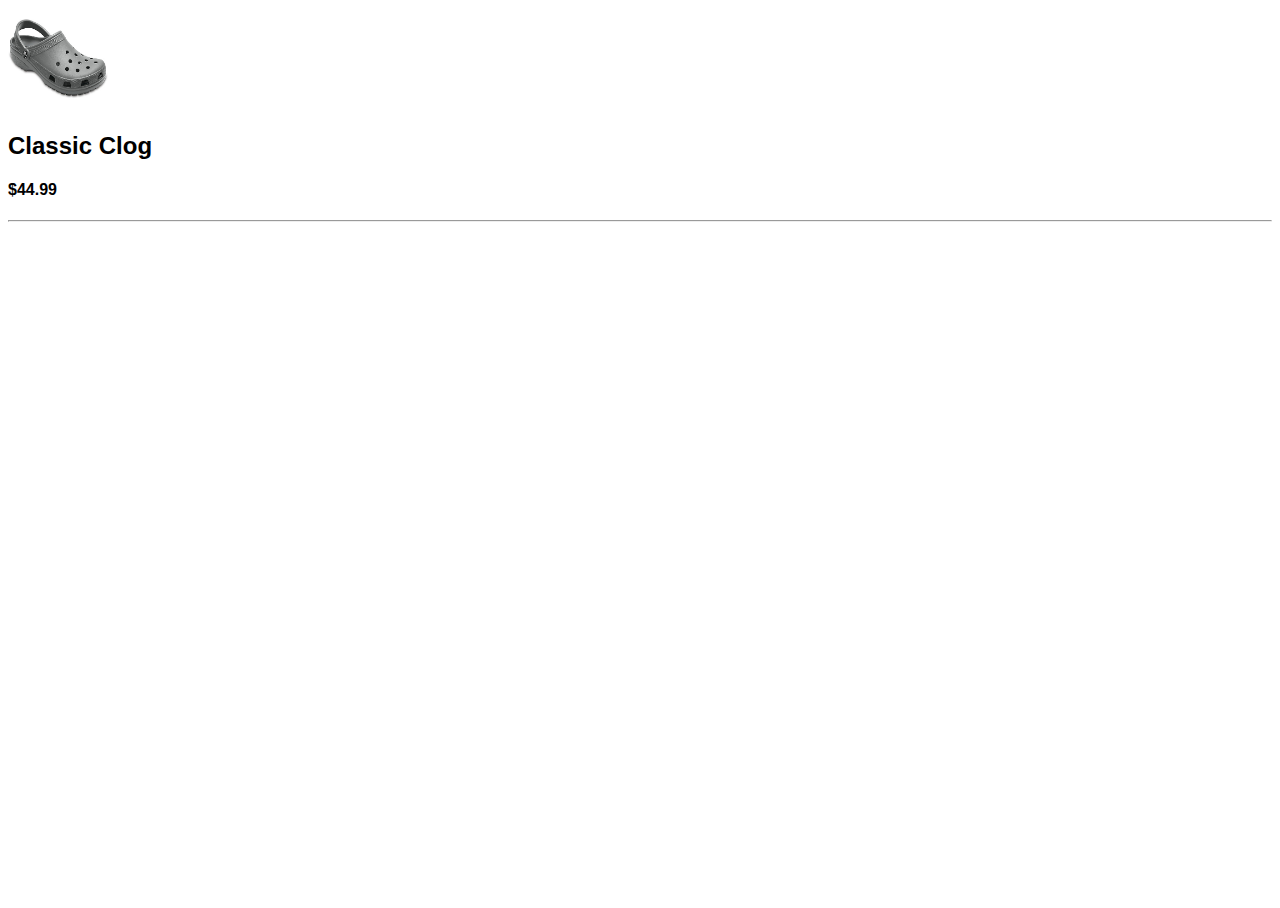
==== product.html @ 46aa4936 "singular product page" ====
<!DOCTYPE html>

<html lang="en">
  <head>
    <meta charset="utf-8" />

    <title>eCrocs</title>
    <meta
      name="description"
      content="A site for INF 124 ecommerce project - selling eCrocs"
    />
    <meta name="author" content="Garry Fanata, Joshua Kuan" />

    <link rel="stylesheet" href="css/styles.css?v=1.0" />
  </head>

  <body>
    <div class="container">
      <div class="half" style="display: inline;">
        <img
          src="assets/10001/product_0.jpg"
          style="width: 100px; height: 100px;"
        />
      </div>
      <div class="half">
        <h2>Classic Clog</h2>
        <h4>$44.99</h4>
        <hr />
      </div>
    </div>
    <script src="js/product.js"></script>
  </body>
</html>
---- css/styles.css ----
h1 {
  font-family: "AG Book Rounded";
}
html,
body {
  /* background: #5c746a;
  background: url([data-uri])
    repeat; */
  height: 100%;
  font-family: "Open Sans Condensed", sans-serif;
}
a {
  text-decoration: none;
}
.card {
  font-size: 1.15em;
  width: 350px;
  background-color: white;
  border-radius: 5px;
  box-shadow: 1px 2px 3px 1px rgba(0, 0, 0, 0.2),
    1px 4px 4px 1px rgba(0, 0, 0, 0.19);
  color: black;
  text-align: center;
  font-weight: 700;
}
.card .title {
  font-size: 1.27em;
  padding: 10px;
}
.card img {
  width: 160px;
  height: 134px;
  padding: 20px;
}

.card .price {
  display: block;
}

.colors {
  display: flex;
  flex-direction: row;
  justify-content: center;
  padding: 5px;
}
.colors .circle {
  width: 25px;
  height: 25px;
  border-radius: 50%;
  border: 2px double gray;
  display: flex;
  flex-direction: column;
  margin: 3px;
}

.colors .circle-active {
  width: 25px;
  height: 25px;
  border-radius: 50%;
  border: 2px double gray;
  display: flex;
  flex-direction: column;
  margin: 3px;
}

table {
  border-spacing: 20px;
}

.container {
  height: 100%;
  width: 100%;
}
.half {
}
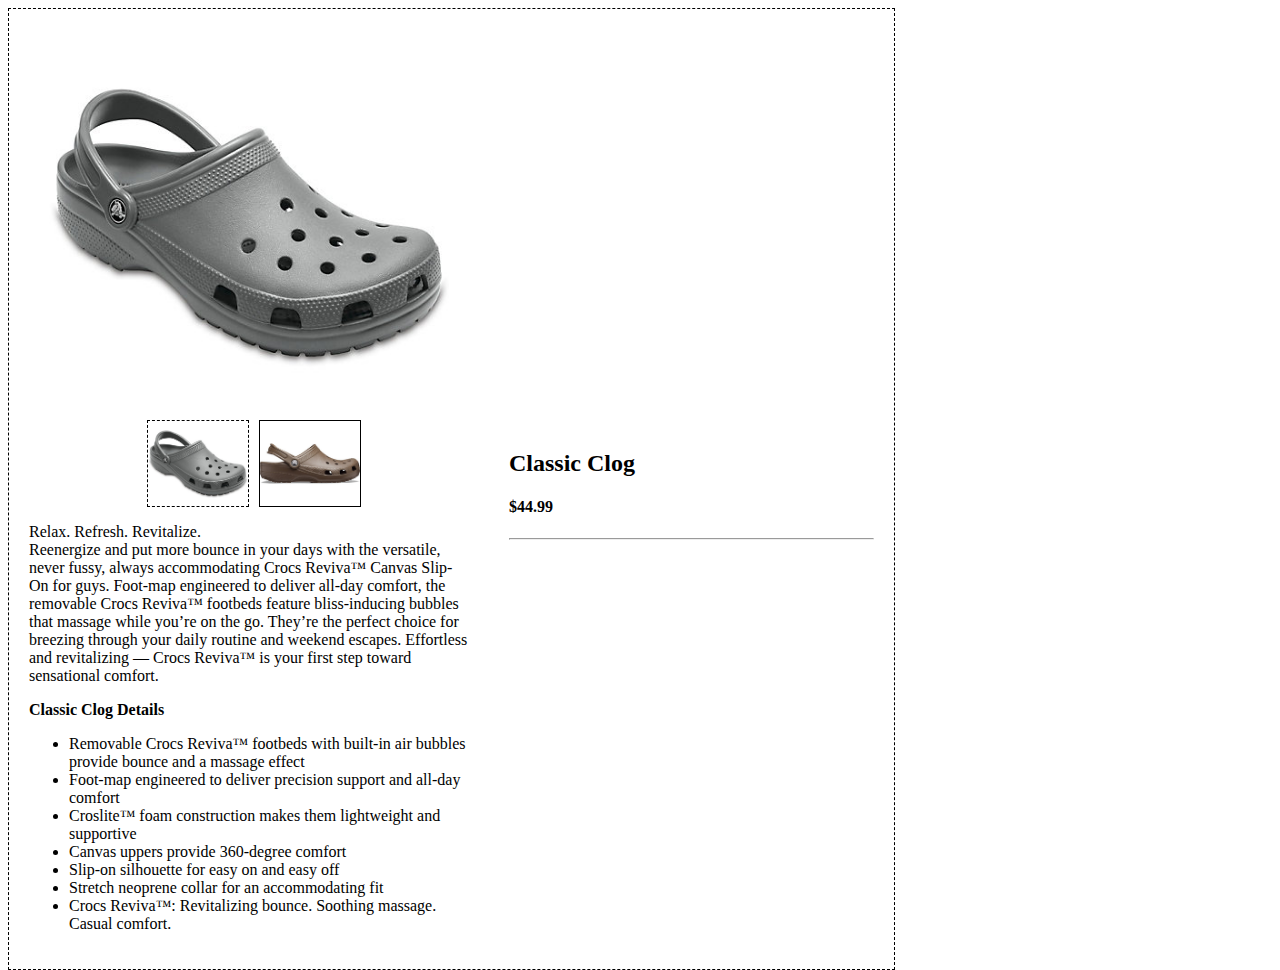
==== commit ea7ec26d: "started initial product page" ====
--- a/product.html
+++ b/product.html
@@ -10,19 +10,58 @@
       content="A site for INF 124 ecommerce project - selling eCrocs"
     />
     <meta name="author" content="Garry Fanata, Joshua Kuan" />
+    <link
+      href="http://db.onlinewebfonts.com/c/158a997f8a01e5bd6f96844ae5739add?family=AG+Book+Rounded"
+      rel="stylesheet"
+      type="text/css"
+    />
 
     <link rel="stylesheet" href="css/styles.css?v=1.0" />
   </head>
 
   <body>
-    <div class="container">
-      <div class="half" style="display: inline;">
-        <img
-          src="assets/10001/product_0.jpg"
-          style="width: 100px; height: 100px;"
-        />
+    <div class="product">
+      <div class="product-left">
+        <img src="assets/10001/product_0.jpg" class="main" />
+        <div class="selector">
+          <img src="assets/10001/product_0.jpg" class="active" />
+          <img src="assets/10001/color_1.jpg" />
+        </div>
+
+        <p>
+          Relax. Refresh. Revitalize.
+          <br />
+
+          Reenergize and put more bounce in your days with the versatile, never
+          fussy, always accommodating Crocs Reviva™ Canvas Slip-On for guys.
+          Foot-map engineered to deliver all-day comfort, the removable Crocs
+          Reviva™ footbeds feature bliss-inducing bubbles that massage while
+          you’re on the go. They’re the perfect choice for breezing through your
+          daily routine and weekend escapes. Effortless and revitalizing — Crocs
+          Reviva™ is your first step toward sensational comfort.
+        </p>
+        <span class="detail-title">Classic Clog Details</span>
+        <ul>
+          <li>
+            Removable Crocs Reviva™ footbeds with built-in air bubbles provide
+            bounce and a massage effect
+          </li>
+          <li>
+            Foot-map engineered to deliver precision support and all-day comfort
+          </li>
+          <li>
+            Croslite™ foam construction makes them lightweight and supportive
+          </li>
+          <li>Canvas uppers provide 360-degree comfort</li>
+          <li>Slip-on silhouette for easy on and easy off</li>
+          <li>Stretch neoprene collar for an accommodating fit</li>
+          <li>
+            Crocs Reviva™: Revitalizing bounce. Soothing massage. Casual
+            comfort.
+          </li>
+        </ul>
       </div>
-      <div class="half">
+      <div class="product-right">
         <h2>Classic Clog</h2>
         <h4>$44.99</h4>
         <hr />
--- a/css/styles.css
+++ b/css/styles.css
@@ -1,22 +1,90 @@
-h1 {
-  font-family: "AG Book Rounded";
-}
 html,
 body {
   /* background: #5c746a;
   background: url([data-uri])
     repeat; */
   height: 100%;
+}
+.homepage {
+  background-color: #7acf52;
+  min-height: 80vh;
+  text-align: center;
+}
+
+.logo {
+  font-family: "AG Book Rounded";
+  font-size: 14rem;
+  color: white;
+  text-align: center;
+  padding-bottom: 1px;
+  margin-bottom: -35px;
+  text-shadow: 5px 5px black;
+  /* -webkit-text-stroke: 2px black; */
+}
+
+.logo::first-letter {
+  font-size: 9rem;
+}
+
+.slogan {
+  font-family: "AG Book Rounded";
+  font-size: 2.5rem;
+  color: yellow;
+  text-align: center;
+  letter-spacing: 5px;
+  text-shadow: 2px 2px black;
+}
+
+.description {
+  font-family: "AG Book Rounded";
+  font-size: 1.5rem;
+  color: black;
+  padding-top: 20px;
+  max-width: 60vw;
+  letter-spacing: 2px;
+  display: inline-block;
+}
+
+a.button1 {
+  display: inline-block;
+  padding: 0.5em 2.2em;
+  border: 0.1em solid #ffffff;
+  margin: 1.5em 1.3em 1.3em 0;
+  border-radius: 0.12em;
+  box-sizing: border-box;
+  text-decoration: none;
+  font-family: "Roboto", sans-serif;
+  font-weight: 300;
+  color: #ffffff;
+  text-align: center;
+  font-weight: bold;
+  transition: all 0.2s;
+  border-radius: 2em;
+}
+a.button1:hover {
+  color: #7acf52;
+  background-color: #ffffff;
+}
+@media all and (max-width: 30em) {
+   a.button1 {
+    display: block;
+    margin: 0.4em auto;
+  }
+}
+
+body.products {
+  background-color: lightskyblue;
   font-family: "Open Sans Condensed", sans-serif;
 }
-a {
+.card a {
   text-decoration: none;
 }
 .card {
   font-size: 1.15em;
-  width: 350px;
+  width: 370px;
+  height: 320px;
   background-color: white;
-  border-radius: 5px;
+  border-radius: 8px;
   box-shadow: 1px 2px 3px 1px rgba(0, 0, 0, 0.2),
     1px 4px 4px 1px rgba(0, 0, 0, 0.19);
   color: black;
@@ -65,11 +133,54 @@
 
 table {
   border-spacing: 20px;
+  align-items: center;
+  margin-left: auto;
+  margin-right: auto;
+}
+th {
+  text-align: left;
+  font-size: 1.7em;
 }
 
-.container {
-  height: 100%;
-  width: 100%;
+.product {
+  display: flex;
+  max-width: 70%;
+  justify-content: center;
+  display: flex;
+  align-items: center;
+  border: thin dashed;
 }
-.half {
+
+.product-left,
+.product-right {
+  max-width: 50%;
+  width: 50%;
+  justify-content: center;
+  margin: 20px;
 }
+.product .selector img.active {
+  border: dashed thin;
+}
+.product img.main {
+  width: 400px;
+  height: 351px;
+  padding: 20px;
+  margin-left: auto;
+  margin-right: auto;
+  display: block;
+}
+.product .selector {
+  justify-content: center;
+  display: flex;
+  align-items: center;
+}
+.product .selector img {
+  width: 100px;
+  height: 85px;
+  border: solid thin;
+  margin-left: 10px;
+}
+.product .detail-title {
+  font-weight: 700;
+  display: inline;
+}
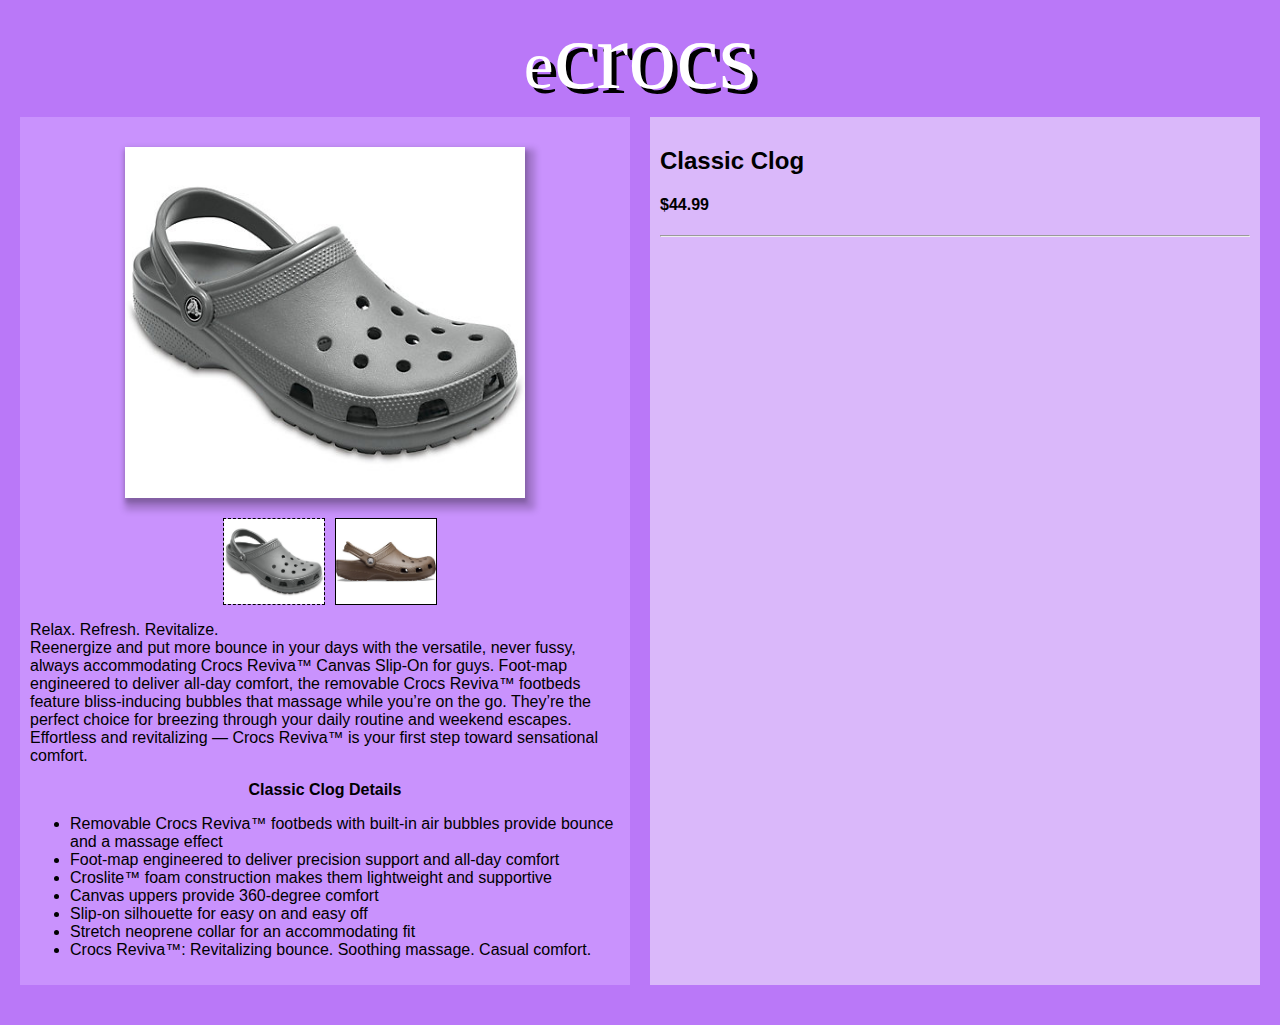
==== commit 1be0629e: "made product responsive for web" ====
--- a/product.html
+++ b/product.html
@@ -19,7 +19,13 @@
     <link rel="stylesheet" href="css/styles.css?v=1.0" />
   </head>
 
-  <body>
+  <body style="margin: 0;">
+    <div class="productheader">
+      <div class="logo">
+        <a href="/">ecrocs</a>
+      </div>
+    </div>
+
     <div class="product">
       <div class="product-left">
         <img src="assets/10001/product_0.jpg" class="main" />
@@ -31,7 +37,6 @@
         <p>
           Relax. Refresh. Revitalize.
           <br />
-
           Reenergize and put more bounce in your days with the versatile, never
           fussy, always accommodating Crocs Reviva™ Canvas Slip-On for guys.
           Foot-map engineered to deliver all-day comfort, the removable Crocs
--- a/css/styles.css
+++ b/css/styles.css
@@ -36,12 +36,12 @@
 }
 
 .description {
-  font-family: "AG Book Rounded";
+  font-family: "Open Sans Condensed", sans-serif;
   font-size: 1.5rem;
   color: black;
   padding-top: 20px;
   max-width: 60vw;
-  letter-spacing: 2px;
+  font-weight: bold;
   display: inline-block;
 }
 
@@ -72,11 +72,63 @@
   }
 }
 
+.aboutus {
+  text-align: center;
+}
+
+.aboutheading {
+  font-family: "AG Book Rounded";
+  font-size: 6rem;
+  color: #7acf52;
+  text-align: center;
+  padding-bottom: 1px;
+  margin-top: 35px;
+  text-shadow: 3px 3px black;
+}
+
+.pictures {
+  margin-top: 50px;
+  display: flex;
+  justify-content: center;
+}
+
+.pictures img {
+  margin-left: 5vw;
+  margin-right: 5vw;
+  max-width: 20vw;
+  border-radius: 50%;
+  display: inline-block;
+  margin-bottom: -10px;
+  box-shadow: 0 5px 15px 0 black;
+}
+
+.pictures h1 {
+  font-family: "Open Sans Condensed", sans-serif;
+  font-size: 2em;
+  font-weight: bold;
+  padding-top: -15px;
+}
+
+.pictures h2 {
+  font-family: "Open Sans Condensed", sans-serif;
+  font-size: 1em;
+  font-weight: bold;
+  margin-top: -15px;
+}
+
+html,
+body {
+  /* background: #5c746a;
+  background: url([data-uri])
+    repeat; */
+  height: 100%;
+}
+
 body.products {
   background-color: lightskyblue;
   font-family: "Open Sans Condensed", sans-serif;
 }
-.card a {
+.products a {
   text-decoration: none;
 }
 .card {
@@ -141,33 +193,63 @@
   text-align: left;
   font-size: 1.7em;
 }
+.products .logo {
+  font-size: 6rem;
+}
+
+.products .logo::first-letter {
+  font-size: 4.2rem;
+}
+
+.products .logo a:visited,
+.products .logo a:link {
+  color: white;
+}
 
 .product {
   display: flex;
-  max-width: 70%;
-  justify-content: center;
-  display: flex;
-  align-items: center;
-  border: thin dashed;
+  background-color: rgb(186, 120, 248);
+  justify-content: space-between;
+  align-content: center;
+  flex-wrap: wrap;
+  flex-basis: 100%;
+  font-family: "Open Sans Condensed", sans-serif;
 }
 
 .product-left,
 .product-right {
-  max-width: 50%;
-  width: 50%;
+  flex: 1;
+  width: auto;
   justify-content: center;
   margin: 20px;
-}
+  padding: 10px;
+  margin-top: 40px;
+  margin-bottom: 40px;
+  min-width: 450px;
+}
+
+.product-left {
+  background-color: rgb(201, 146, 253);
+  display: flex;
+  flex-direction: column;
+  align-items: center;
+  margin-right: 0px;
+}
+
+.product-right {
+  background-color: rgb(218, 184, 250);
+}
+
 .product .selector img.active {
   border: dashed thin;
 }
+
 .product img.main {
   width: 400px;
   height: 351px;
-  padding: 20px;
-  margin-left: auto;
-  margin-right: auto;
-  display: block;
+  margin: 20px;
+  box-shadow: 5px 7px 7px 5px rgba(0, 0, 0, 0.2),
+    1px 4px 4px 1px rgba(0, 0, 0, 0.19);
 }
 .product .selector {
   justify-content: center;
@@ -184,3 +266,21 @@
   font-weight: 700;
   display: inline;
 }
+
+.productheader {
+  background-color: rgb(186, 120, 248);
+}
+
+.productheader .logo {
+  font-size: 6rem;
+}
+
+.productheader .logo::first-letter {
+  font-size: 4.2rem;
+}
+
+.productheader .logo a:visited,
+.productheader .logo a:link {
+  color: white;
+  text-decoration: none;
+}
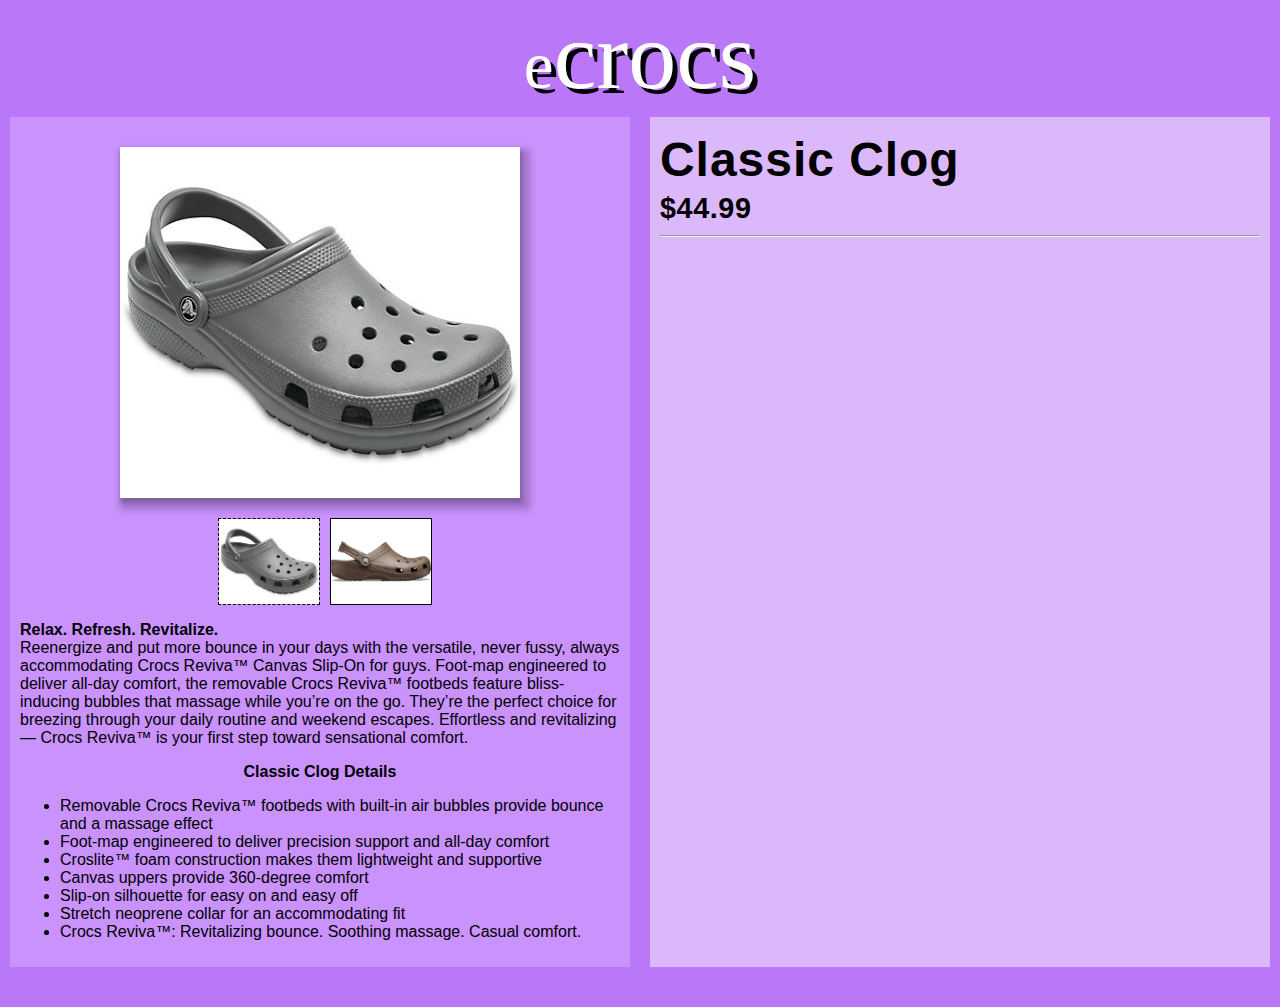
==== commit 9925f192: "minor edits to make work with tomcat deployment" ====
--- a/product.html
+++ b/product.html
@@ -22,7 +22,7 @@
   <body style="margin: 0;">
     <div class="productheader">
       <div class="logo">
-        <a href="/">ecrocs</a>
+        <a href="../">ecrocs</a>
       </div>
     </div>
 
--- a/css/styles.css
+++ b/css/styles.css
@@ -55,6 +55,7 @@
   text-decoration: none;
   font-family: "Roboto", sans-serif;
   font-weight: 300;
+  font-size: 1.2em;
   color: #ffffff;
   text-align: center;
   font-weight: bold;
@@ -114,6 +115,7 @@
   font-size: 1em;
   font-weight: bold;
   margin-top: -15px;
+  margin-bottom: 25px;
 }
 
 html,
@@ -155,6 +157,7 @@
 
 .card .price {
   display: block;
+  font-size: 1.4em;
 }
 
 .colors {
@@ -206,10 +209,28 @@
   color: white;
 }
 
+.productheader {
+  background-color: rgb(186, 120, 248);
+}
+
+.productheader .logo {
+  font-size: 6rem;
+}
+
+.productheader .logo::first-letter {
+  font-size: 4.2rem;
+}
+
+.productheader .logo a:visited,
+.productheader .logo a:link {
+  color: white;
+  text-decoration: none;
+}
+
 .product {
   display: flex;
   background-color: rgb(186, 120, 248);
-  justify-content: space-between;
+  justify-content: space-around;
   align-content: center;
   flex-wrap: wrap;
   flex-basis: 100%;
@@ -221,11 +242,13 @@
   flex: 1;
   width: auto;
   justify-content: center;
-  margin: 20px;
+  margin: 10px;
   padding: 10px;
   margin-top: 40px;
   margin-bottom: 40px;
   min-width: 450px;
+  /* box-shadow: 2px 4px 4px 2px rgba(0, 0, 0, 0.2),
+    1px 4px 4px 1px rgba(0, 0, 0, 0.19); */
 }
 
 .product-left {
@@ -233,7 +256,6 @@
   display: flex;
   flex-direction: column;
   align-items: center;
-  margin-right: 0px;
 }
 
 .product-right {
@@ -250,7 +272,13 @@
   margin: 20px;
   box-shadow: 5px 7px 7px 5px rgba(0, 0, 0, 0.2),
     1px 4px 4px 1px rgba(0, 0, 0, 0.19);
-}
+  transition: transform 0.3s;
+}
+
+.product img.main:hover {
+  transform: scale(1.5);
+}
+
 .product .selector {
   justify-content: center;
   display: flex;
@@ -261,26 +289,31 @@
   height: 85px;
   border: solid thin;
   margin-left: 10px;
+  transition: transform 0.3s;
+}
+
+.product .selector img:hover {
+  transform: scale(1.1);
 }
 .product .detail-title {
   font-weight: 700;
   display: inline;
 }
 
-.productheader {
-  background-color: rgb(186, 120, 248);
-}
-
-.productheader .logo {
-  font-size: 6rem;
-}
-
-.productheader .logo::first-letter {
-  font-size: 4.2rem;
-}
-
-.productheader .logo a:visited,
-.productheader .logo a:link {
-  color: white;
-  text-decoration: none;
-}
+.product-left p::first-line {
+  font-weight: bold;
+}
+
+.product-right h2 {
+  margin-top: 5px;
+  margin-bottom: 0px;
+  font-size: 3em;
+  letter-spacing: 0.02em;
+}
+
+.product-right h4 {
+  margin-top: 5px;
+  margin-bottom: 10px;
+  font-size: 1.8em;
+  letter-spacing: 0.02em;
+}
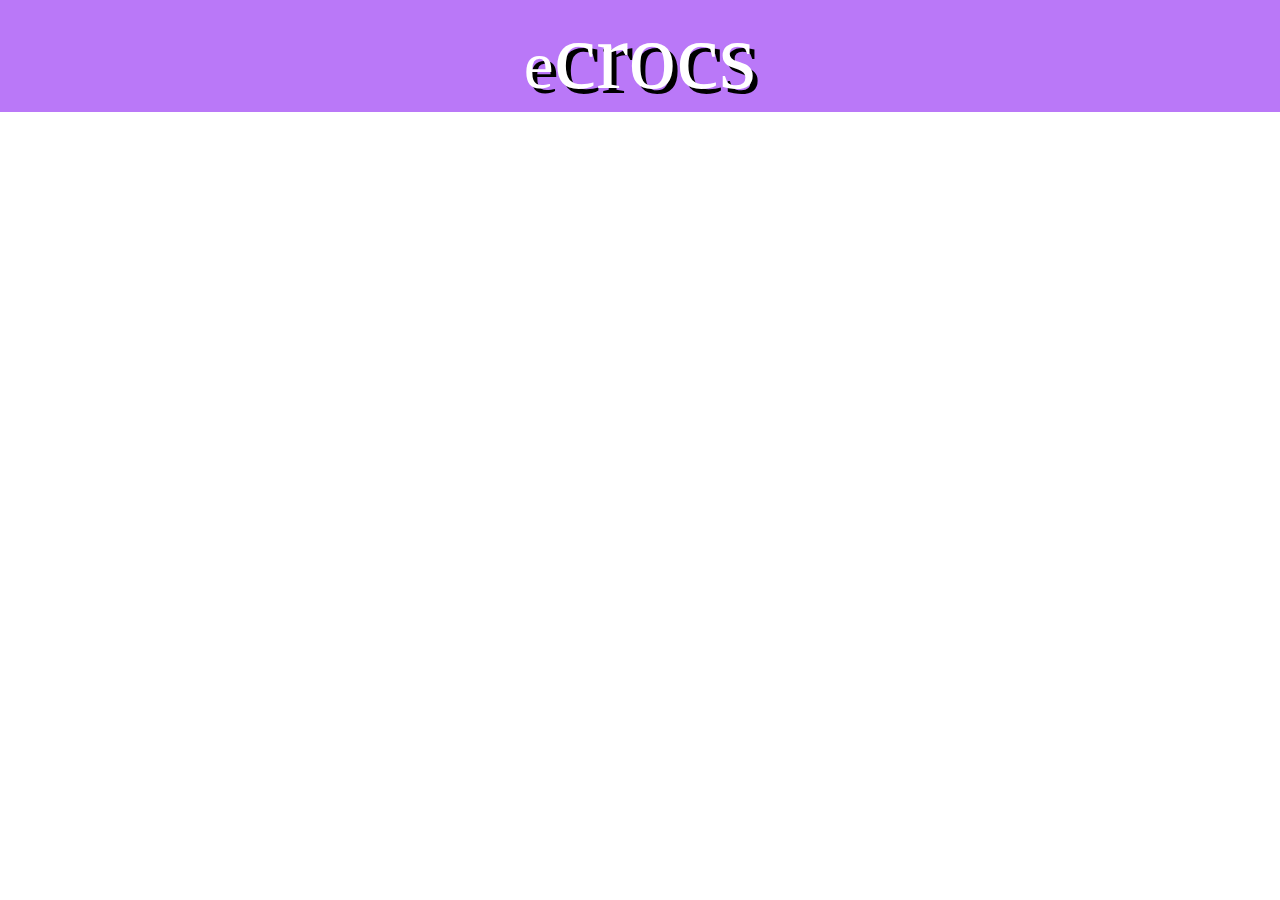
==== commit 099a2f56: "finished product page, unstylized" ====
--- a/product.html
+++ b/product.html
@@ -22,56 +22,10 @@
   <body style="margin: 0;">
     <div class="productheader">
       <div class="logo">
-        <a href="../">ecrocs</a>
+        <a href="../products.html">ecrocs</a>
       </div>
     </div>
 
-    <div class="product">
-      <div class="product-left">
-        <img src="assets/10001/product_0.jpg" class="main" />
-        <div class="selector">
-          <img src="assets/10001/product_0.jpg" class="active" />
-          <img src="assets/10001/color_1.jpg" />
-        </div>
-
-        <p>
-          Relax. Refresh. Revitalize.
-          <br />
-          Reenergize and put more bounce in your days with the versatile, never
-          fussy, always accommodating Crocs Reviva™ Canvas Slip-On for guys.
-          Foot-map engineered to deliver all-day comfort, the removable Crocs
-          Reviva™ footbeds feature bliss-inducing bubbles that massage while
-          you’re on the go. They’re the perfect choice for breezing through your
-          daily routine and weekend escapes. Effortless and revitalizing — Crocs
-          Reviva™ is your first step toward sensational comfort.
-        </p>
-        <span class="detail-title">Classic Clog Details</span>
-        <ul>
-          <li>
-            Removable Crocs Reviva™ footbeds with built-in air bubbles provide
-            bounce and a massage effect
-          </li>
-          <li>
-            Foot-map engineered to deliver precision support and all-day comfort
-          </li>
-          <li>
-            Croslite™ foam construction makes them lightweight and supportive
-          </li>
-          <li>Canvas uppers provide 360-degree comfort</li>
-          <li>Slip-on silhouette for easy on and easy off</li>
-          <li>Stretch neoprene collar for an accommodating fit</li>
-          <li>
-            Crocs Reviva™: Revitalizing bounce. Soothing massage. Casual
-            comfort.
-          </li>
-        </ul>
-      </div>
-      <div class="product-right">
-        <h2>Classic Clog</h2>
-        <h4>$44.99</h4>
-        <hr />
-      </div>
-    </div>
     <script src="js/product.js"></script>
   </body>
 </html>
--- a/css/styles.css
+++ b/css/styles.css
@@ -241,14 +241,11 @@
 .product-right {
   flex: 1;
   width: auto;
-  justify-content: center;
   margin: 10px;
   padding: 10px;
   margin-top: 40px;
   margin-bottom: 40px;
   min-width: 450px;
-  /* box-shadow: 2px 4px 4px 2px rgba(0, 0, 0, 0.2),
-    1px 4px 4px 1px rgba(0, 0, 0, 0.19); */
 }
 
 .product-left {
@@ -263,7 +260,7 @@
 }
 
 .product .selector img.active {
-  border: dashed thin;
+  border: solid blue;
 }
 
 .product img.main {
@@ -272,6 +269,8 @@
   margin: 20px;
   box-shadow: 5px 7px 7px 5px rgba(0, 0, 0, 0.2),
     1px 4px 4px 1px rgba(0, 0, 0, 0.19);
+  padding: 10px;
+  background-color: white;
   transition: transform 0.3s;
 }
 
@@ -279,7 +278,7 @@
   transform: scale(1.5);
 }
 
-.product .selector {
+.product .selector.center {
   justify-content: center;
   display: flex;
   align-items: center;
@@ -287,15 +286,17 @@
 .product .selector img {
   width: 100px;
   height: 85px;
-  border: solid thin;
+  border: solid gray;
   margin-left: 10px;
+  padding: 5px;
+  background-color: white;
   transition: transform 0.3s;
 }
 
 .product .selector img:hover {
   transform: scale(1.1);
 }
-.product .detail-title {
+.product .bold {
   font-weight: 700;
   display: inline;
 }
@@ -317,3 +318,86 @@
   font-size: 1.8em;
   letter-spacing: 0.02em;
 }
+.product-right img.small {
+  width: 60px;
+  height: 40px;
+  border: solid gray;
+}
+.product-right .color-text,
+.product-right .size-text {
+  margin-right: 5px;
+}
+.product-right .size-selector {
+  display: flex;
+  align-items: left;
+}
+.product-right .size {
+  border: solid gray;
+  padding: 10px;
+  background-color: white;
+  width: 10px;
+  height: 10px;
+  justify-content: center;
+  display: flex;
+  align-items: center;
+  text-decoration: none;
+  margin-left: 10px;
+}
+
+.product-right .size.active {
+  border: solid blue;
+}
+
+/* Below code was adapted from MDN's Your First Form 
+https://developer.mozilla.org/en-US/docs/Learn/Forms/Your_first_form*/
+.order-form {
+  margin: 0 auto;
+  width: 90%;
+  padding: 1em;
+  border: 1px solid #ccc;
+  border-radius: 1em;
+}
+
+form ul {
+  list-style: none;
+  padding: 0;
+  margin: 0;
+}
+
+form li + li {
+  margin-top: 0.3em;
+  margin-bottom: 0.3em;
+}
+
+form label {
+  display: inline-block;
+  width: 190px;
+  text-align: right;
+}
+
+form input,
+form textarea {
+  font: 1em sans-serif;
+  width: 300px;
+  box-sizing: border-box;
+  border: 1px solid #999;
+  padding: 5px;
+}
+
+form input:focus,
+form textarea:focus {
+  border-color: #000;
+}
+
+form textarea {
+  vertical-align: top;
+  height: 5em;
+}
+
+form .button {
+  padding-left: 190px;
+}
+
+form button {
+  margin-left: 0.5em;
+}
